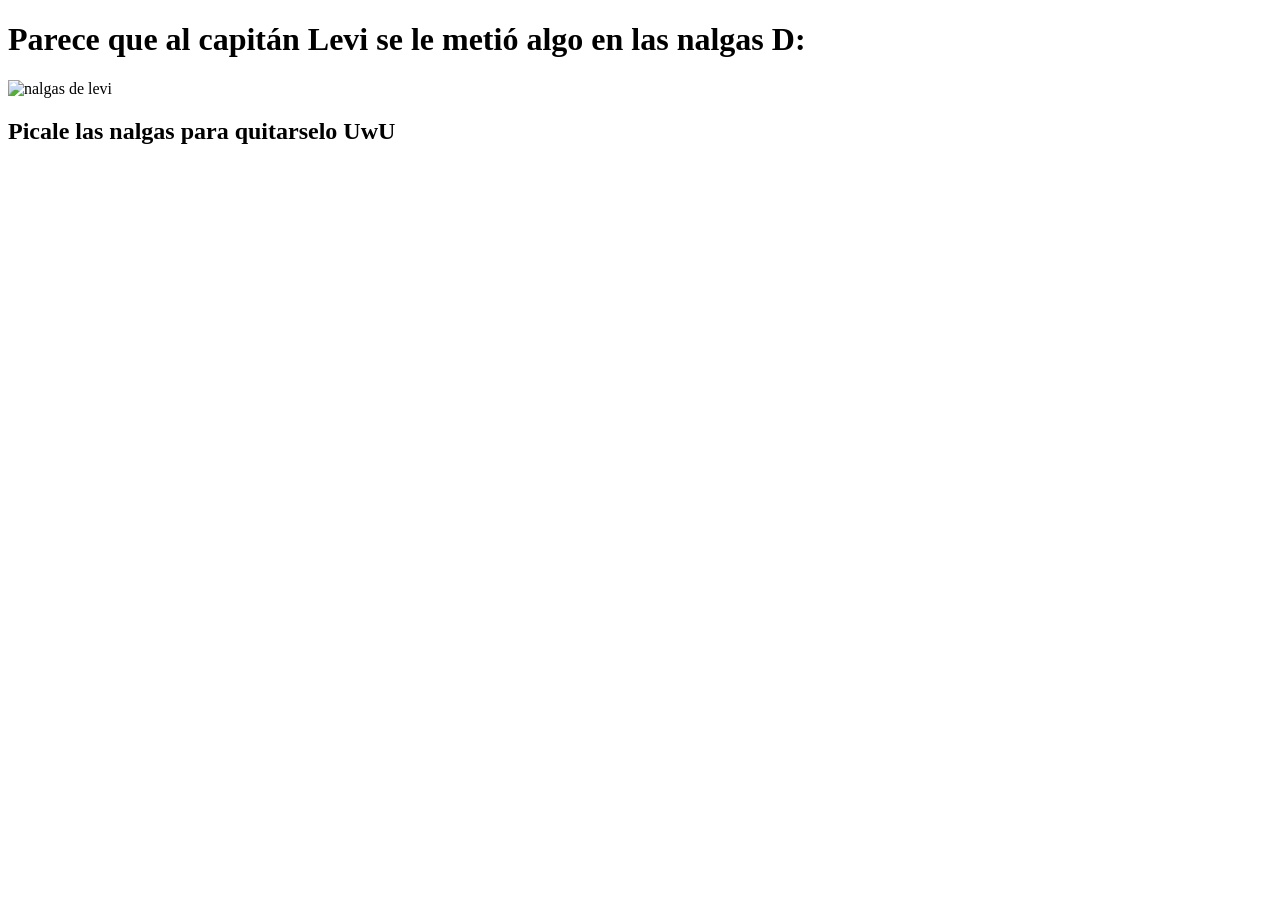
==== index.html @ b16d71ae "Add files via upload" ====
<!DOCTYPE html>
<html>
    <head>
        <meta charset="UTF-8" />
        <meta name="viewport" content="width=device-width, initial-scale=1.0" />
        <link rel="stylesheet" href="CSS/styles.css">
        <link rel="preconnect" href="https://fonts.googleapis.com">
        <link rel="preconnect" href="https://fonts.gstatic.com" crossorigin>
        <link href="https://fonts.googleapis.com/css2?family=Cherry+Bomb+One&display=swap" rel="stylesheet">
        <title>Más flores para mi culona <3</title>
    </head>
    <body>
        <div class="wallpaper">
            <h1 class="titulo cherry-bomb-one-regular">Parece que al capitán Levi se le metió algo en las nalgas D:</h1>
            <div class="container">
                <div class="imagen">
                    <img src="Sources/Levi-nalgon.png" alt="nalgas de levi">
                    <a href="flower.html" class="enlace-zona"></a>
                </div>
                <h2 class="cherry-bomb-one-regular">Picale las nalgas para quitarselo UwU</h2>
            </div>
        </div>
    </body>
</html>
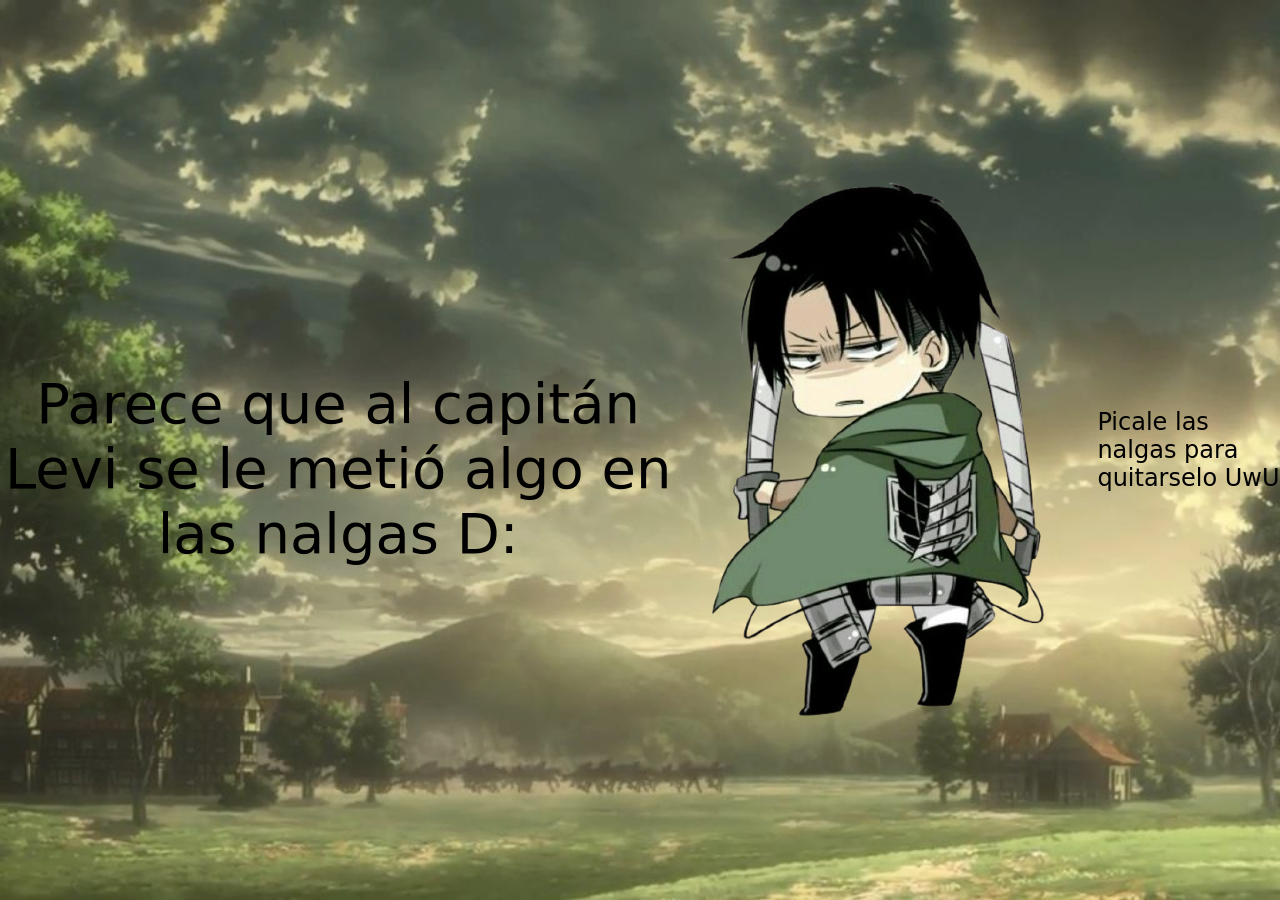
==== commit 596eaa55: "Add files via upload" ====
--- a/index.html
+++ b/index.html
@@ -1,24 +1,26 @@
 <!DOCTYPE html>
-<html>
-    <head>
-        <meta charset="UTF-8" />
-        <meta name="viewport" content="width=device-width, initial-scale=1.0" />
-        <link rel="stylesheet" href="CSS/styles.css">
-        <link rel="preconnect" href="https://fonts.googleapis.com">
-        <link rel="preconnect" href="https://fonts.gstatic.com" crossorigin>
-        <link href="https://fonts.googleapis.com/css2?family=Cherry+Bomb+One&display=swap" rel="stylesheet">
-        <title>Más flores para mi culona <3</title>
-    </head>
-    <body>
-        <div class="wallpaper">
+<html lang="es">
+<head>
+    <meta charset="UTF-8" />
+    <meta name="viewport" content="width=device-width, initial-scale=1.0" />
+    <link rel="stylesheet" href="CSS/styles.css">
+    <link rel="preconnect" href="https://fonts.googleapis.com">
+    <link rel="preconnect" href="https://fonts.gstatic.com" crossorigin>
+    <link href="https://fonts.googleapis.com/css2?family=Cherry+Bomb+One&display=swap" rel="stylesheet">
+    <title>Más flores para mi culona &lt;3</title>
+</head>
+<body>
+    <div class="wallpaper">
+        <div class="container">
             <h1 class="titulo cherry-bomb-one-regular">Parece que al capitán Levi se le metió algo en las nalgas D:</h1>
-            <div class="container">
-                <div class="imagen">
-                    <img src="Sources/Levi-nalgon.png" alt="nalgas de levi">
-                    <a href="flower.html" class="enlace-zona"></a>
-                </div>
-                <h2 class="cherry-bomb-one-regular">Picale las nalgas para quitarselo UwU</h2>
+            
+            <div class="imagen">
+                <img src="Sources/Levi-nalgon.png" alt="nalgas de levi">
+                <a href="flower.html" class="enlace-zona" aria-label="Picale las nalgas"></a>
             </div>
+            
+            <h2 class="subtitulo cherry-bomb-one-regular">Picale las nalgas para quitarselo UwU</h2>
         </div>
-    </body>
+    </div>
+</body>
 </html>
--- a/CSS/styles.css
+++ b/CSS/styles.css
@@ -0,0 +1,71 @@
+* {
+    padding: 0;
+    margin: 0;
+    box-sizing: border-box;
+}
+
+html, body {
+    width: 100%;
+    min-height: 100%;
+    /* Previene el scroll horizontal si algo se sale */
+    overflow-x: hidden; 
+}
+
+.wallpaper {
+    position: relative;
+    width: 100%;
+    min-height: 100dvh; /* usa dvh en lugar de vh para adaptarse mejor a móviles */
+    overflow: hidden; 
+    display: flex;
+    justify-content: center;
+    align-items: center;  
+}
+
+.wallpaper::before {
+    content: "";
+    background-image: url("../Sources/background.jpg");
+    background-repeat: no-repeat;
+    background-size: cover;
+    background-position: center center;
+    position: absolute;
+    inset: 0;           /* equivalente moderno a top:0; left:0; right:0; bottom:0; */
+    z-index: -1;
+    opacity: 0.9;
+}
+
+.cherry-bomb-one-regular {
+    font-family: "Cherry Bomb One", system-ui;
+    font-weight: 400;
+    font-style: normal;
+}
+
+.container {
+    display: flex;
+    justify-content: center;
+    align-items: center;
+    min-height: 100dvh;
+}
+
+.titulo {
+    transform: translateY(2vh);
+    text-align: center;
+    font-size: clamp(1.8rem, 5vw, 3.5rem); /* ajusta el tamaño del texto según el dispositivo */
+}
+
+.enlace-zona {
+    position: absolute;
+    top: 55%;
+    left: 10%;
+    width: 80%;  /* En móvil es mejor dar mayor área de toque */
+    height: 30%;
+}
+
+/* Ajustes específicos para pantallas de escritorio (pantallas anchas) */
+@media (max-width: 768px) {
+    .wallpaper::before {
+        /* Si tu imagen de fondo tiene texto dibujado, 'contain' evita que se corte */
+        /* Si prefieres que llene toda la pantalla sin barras negras, usa 'cover' y centra el foco */
+        background-size: cover; 
+        background-position: center top; /* Alinea arriba para no cortar lo importante */
+    }
+}
